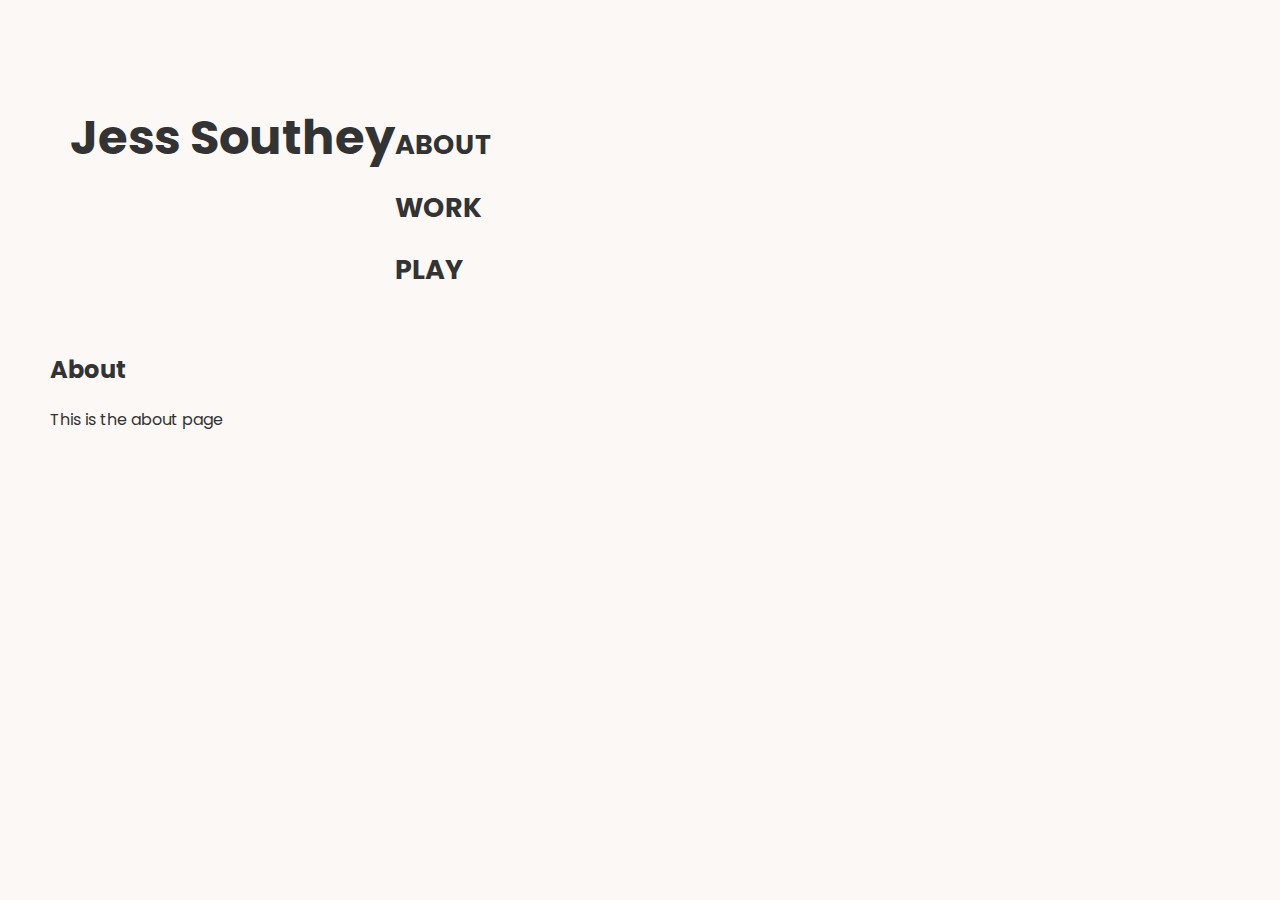
==== about.html @ 93e2e29a "work today" ====
<!DOCTYPE html>
<html>
<head>
    <title>Jess Southey - UX/UI Designer</title>
    <link rel="stylesheet" type="text/css" href="css/style.css">
    
<!-- Font Family - Poppins -->
    <link rel="preconnect" href="https://fonts.googleapis.com"> 
    <link rel="preconnect" href="https://fonts.gstatic.com" crossorigin> 
    <link href="https://fonts.googleapis.com/css2?family=Poppins:wght@700&display=swap" rel="stylesheet">

</head>
<body>
    <div class="logo"></div>
    <div class="nav">
        <div class="left">
             <a href="index.html"><h1>Jess Southey</h1></a>
        </div>
        <div class="right">
             <a href="about.html"><h2>ABOUT</h2></a>
             <a href="work.html"><h2>WORK</h2></a>
             <a href="play.html"><h2>PLAY</h2></a>
        </div>
    </div>
    
    <h2>About</h2>
    <p>This is the about page</p>
</body>

</html>
---- css/style.css ----
.nav {
    display: flex;
    padding: 20px;
    align-items: baseline;
    
}

.left{
    justify-content: left;
}

.right{
    justify-content: right;
    margin-right: 10px;
    font-size: large;
    font-weight:bolder;
}


a{
    text-decoration: none;
    color: #333;
}

a:hover {
    color: lightseagreen;
    border-bottom: 3px solid lightseagreen;
}

p{
    font-family: 'Poppins', sans-serif;
    color: #333;
    font-size: 16px;
    font-weight:normal
}

h1 {
    font-family: 'Poppins', sans-serif;
    font-size: 300%;
}

h2 {
    font-family: 'Poppins', sans-serif;
    text-decoration: none;

}

h3{
    font-family: 'Lora', serif;
font-style: normal;
font-weight: normal;
font-size: 300%;
line-height: 82px;
}

.Save-A-Dog {
   float: right;
   width: 500px;
   margin: 0px, 0px, 20px, 20px;
   padding: 10px;

}

body {
    background-color: #FBF8F6;
    color: #333;
    font-family: 'Poppins', sans-serif;
    font-size: 16px;
    font-weight: 400;
    max-width: 90%;
    margin: 50px;
}

#footer {
    background-color: #ffffff;
    padding:0.5em 0;
    width: 100%;
}
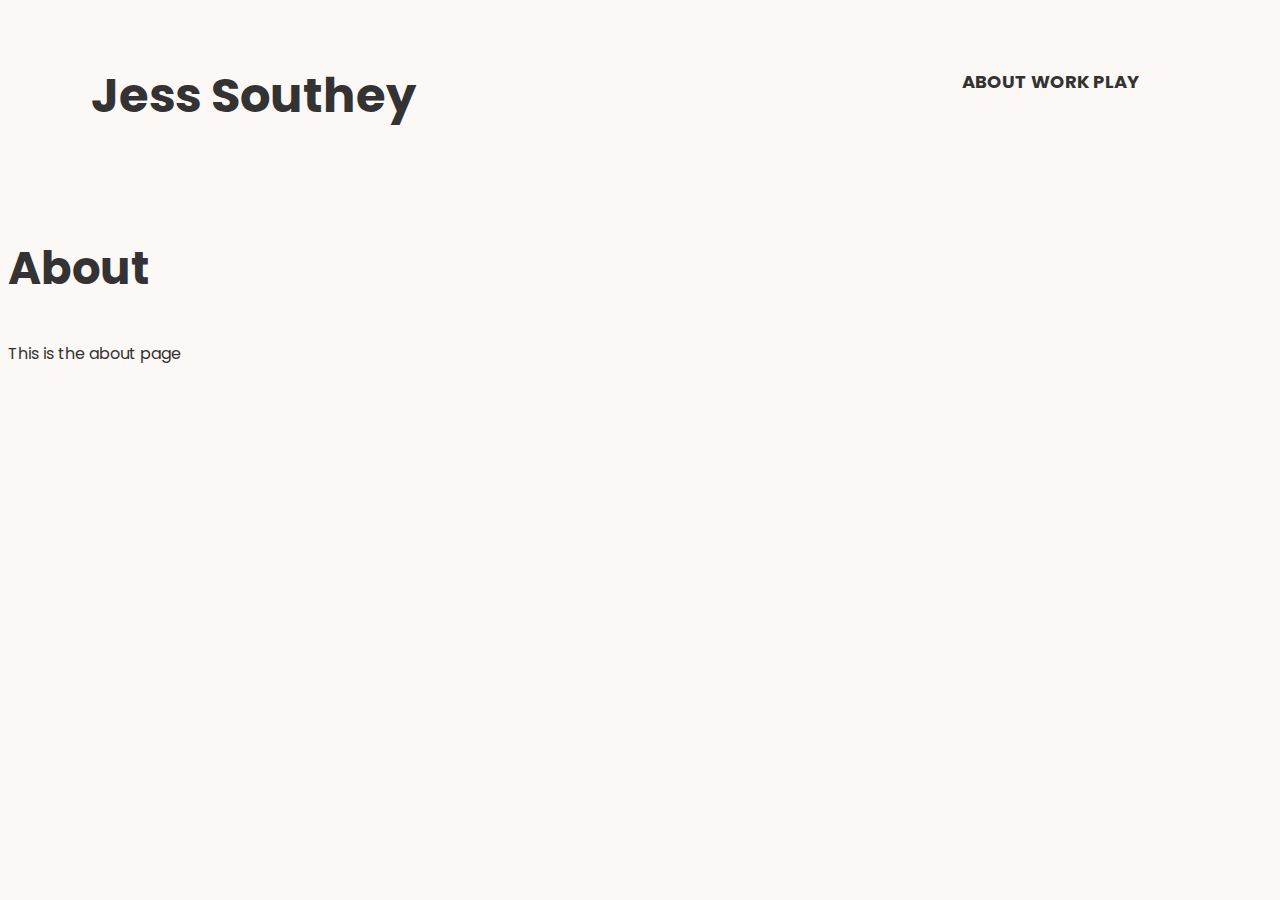
==== commit 0feb6274: "Updates 5/7/21" ====
--- a/about.html
+++ b/about.html
@@ -17,9 +17,9 @@
              <a href="index.html"><h1>Jess Southey</h1></a>
         </div>
         <div class="right">
-             <a href="about.html"><h2>ABOUT</h2></a>
-             <a href="work.html"><h2>WORK</h2></a>
-             <a href="play.html"><h2>PLAY</h2></a>
+             <a href="about.html">ABOUT</a>
+             <a href="index.html">WORK</a>
+             <a href="play.html">PLAY</a>
         </div>
     </div>
     
--- a/css/style.css
+++ b/css/style.css
@@ -1,21 +1,80 @@
+/* BODY */
+
+body {
+    background-color: #FBF8F6;
+    color: #333;
+    font-family: 'Poppins', sans-serif;
+    font-size: 16px;
+    font-weight: 400;
+
+}
+
+header {
+    background-image: url("../images/Header\ background.png");
+    background-position: top;
+    background-size: cover;
+    background-repeat: no-repeat;
+    height: 1000px;
+    
+}
+
+#intro h2 {
+    font-family: 'Poppins', sans-serif;
+    font-weight: 500;
+}
+
+/* HERO SECTION GRID */
+
+.herobannerGrid {
+    display: grid;
+    max-width: 1500px;
+    grid-template-columns: 60% 40%;
+    grid-template-rows: 850px;
+    grid-template-areas: "intro photo";
+    margin: 0 auto;
+}
+
+#intro {
+    grid-area: intro;
+    
+}
+
+#photo {
+    grid-area: photo;
+    float: right;
+    width: 345px;
+    height: 456px;
+    top: 216px;
+}
+
+
+/* NAVIGATION */
+
 .nav {
-    display: flex;
+
+    flex-direction: row;
+    margin: 0px 5%;
     padding: 20px;
     align-items: baseline;
+    height: 150px;
     
 }
 
 .left{
-    justify-content: left;
+    float: left;
+    margin-left: auto;
 }
 
 .right{
-    justify-content: right;
+    float: right;
     margin-right: 10px;
     font-size: large;
-    font-weight:bolder;
-}
-
+    font-weight: bolder;
+    text-align: center;
+    padding: 40px;
+}
+
+/* TYPOGRAPHY */
 
 a{
     text-decoration: none;
@@ -42,6 +101,7 @@
 h2 {
     font-family: 'Poppins', sans-serif;
     text-decoration: none;
+    font-size: 45px;
 
 }
 
@@ -53,26 +113,110 @@
 line-height: 82px;
 }
 
-.Save-A-Dog {
+
+
+/* CASE STUDY GRID */
+
+.casestudyGrid {
+    display: grid;
+    max-width: 1500px;
+    margin: 0 auto;
+    grid-template-columns: 1fr 1fr;
+    grid-template-rows: 475px 475px 475px 475px;
+    grid-row-gap: 100px;
+    grid-template-areas: "casestudy1 casestudy1text" 
+    "casestudy2 casestudy2text"
+    "casestudy3 casestudy3text"
+    "casestudy4 casestudy4text";
+
+}
+
+.casestudyGridArea {
+    display: flex;
+    align-items: center;
+    justify-content: center;
+}
+
+#casestudy1, #casestudy2, #casestudy3, #casestudy4 {
+    padding: 10px;
+    margin-right: 30px;
+    margin-top: 30px;
+    margin-bottom: 30px;
+}
+
+img {
+    border-radius: 3%;
+    
+}
+
+#casestudyimages:hover {
+    opacity: 0.9;
+}
+
+#casestudy1 {
+    grid-area: casestudy1;
+    
+    
+}
+
+#casestudy1text {
+    grid-area: casestudy1text;
+}
+
+#casestudy2 {
+    grid-area: casestudy2;
+    
+}
+
+#casestudy2text {
+    grid-area: casestudy2text;
+}
+
+#casestudy3 {
+    grid-area: casestudy3;
+
+}
+
+#casestudy3text {
+    grid-area: casestudy3text;
+    vertical-align: text-bottom;
+}
+
+#casestudy4 {
+    grid-area: casestudy4;
+    background-color: rgb(109, 184, 171);
+}
+
+#casestudy4text {
+    grid-area: casestudy4text;
+}
+
+.Save-A-Dog .Link2Care .AWE .GreenLight {
    float: right;
-   width: 500px;
    margin: 0px, 0px, 20px, 20px;
    padding: 10px;
-
-}
-
-body {
-    background-color: #FBF8F6;
-    color: #333;
-    font-family: 'Poppins', sans-serif;
-    font-size: 16px;
-    font-weight: 400;
-    max-width: 90%;
-    margin: 50px;
-}
-
-#footer {
+   text-align: center;}
+
+.arrow {
+    padding-left: 20px;
+
+}
+
+
+
+
+
+
+
+/* FOOTER */
+.footer {
+    display: flex;
+    flex-direction: row;
+    justify-content: space-evenly;
     background-color: #ffffff;
     padding:0.5em 0;
     width: 100%;
-}+    vertical-align: top; 
+    text-decoration: none;
+}
+
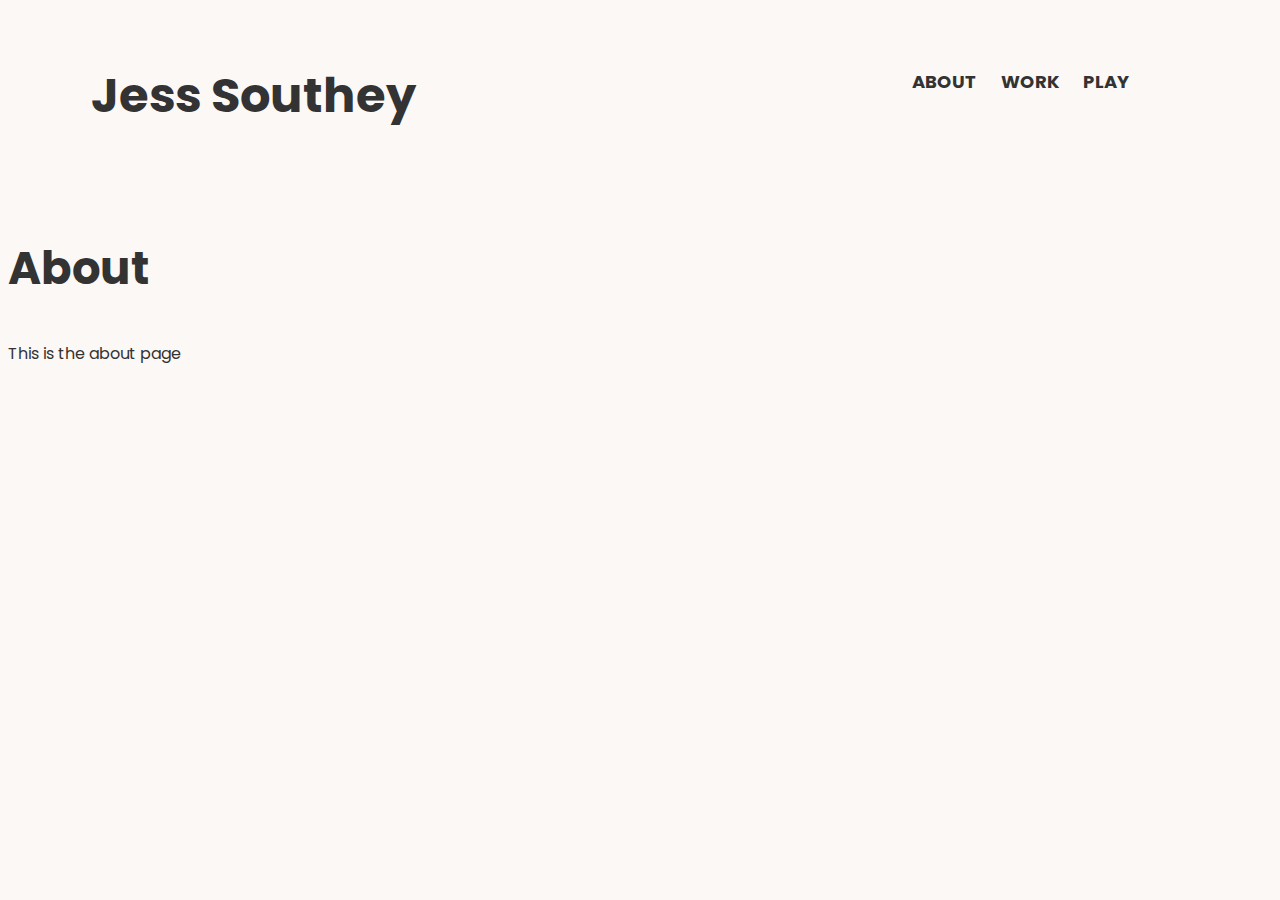
==== commit 449bdb0a: "5/7/21" ====
--- a/about.html
+++ b/about.html
@@ -17,9 +17,9 @@
              <a href="index.html"><h1>Jess Southey</h1></a>
         </div>
         <div class="right">
-             <a href="about.html">ABOUT</a>
-             <a href="index.html">WORK</a>
-             <a href="play.html">PLAY</a>
+             <a href="about.html" class="navitem">ABOUT</a>
+             <a href="index.html" class="navitem">WORK</a>
+             <a href="play.html" class="navitem">PLAY</a>
         </div>
     </div>
     
--- a/css/style.css
+++ b/css/style.css
@@ -72,6 +72,11 @@
     font-weight: bolder;
     text-align: center;
     padding: 40px;
+}
+.navitem {
+    padding-right: 10px;
+    padding-left: 10px;
+
 }
 
 /* TYPOGRAPHY */
@@ -217,6 +222,9 @@
     padding:0.5em 0;
     width: 100%;
     vertical-align: top; 
-    text-decoration: none;
-}
-
+    list-style: none;
+}
+
+ul {
+    list-style: none;
+}
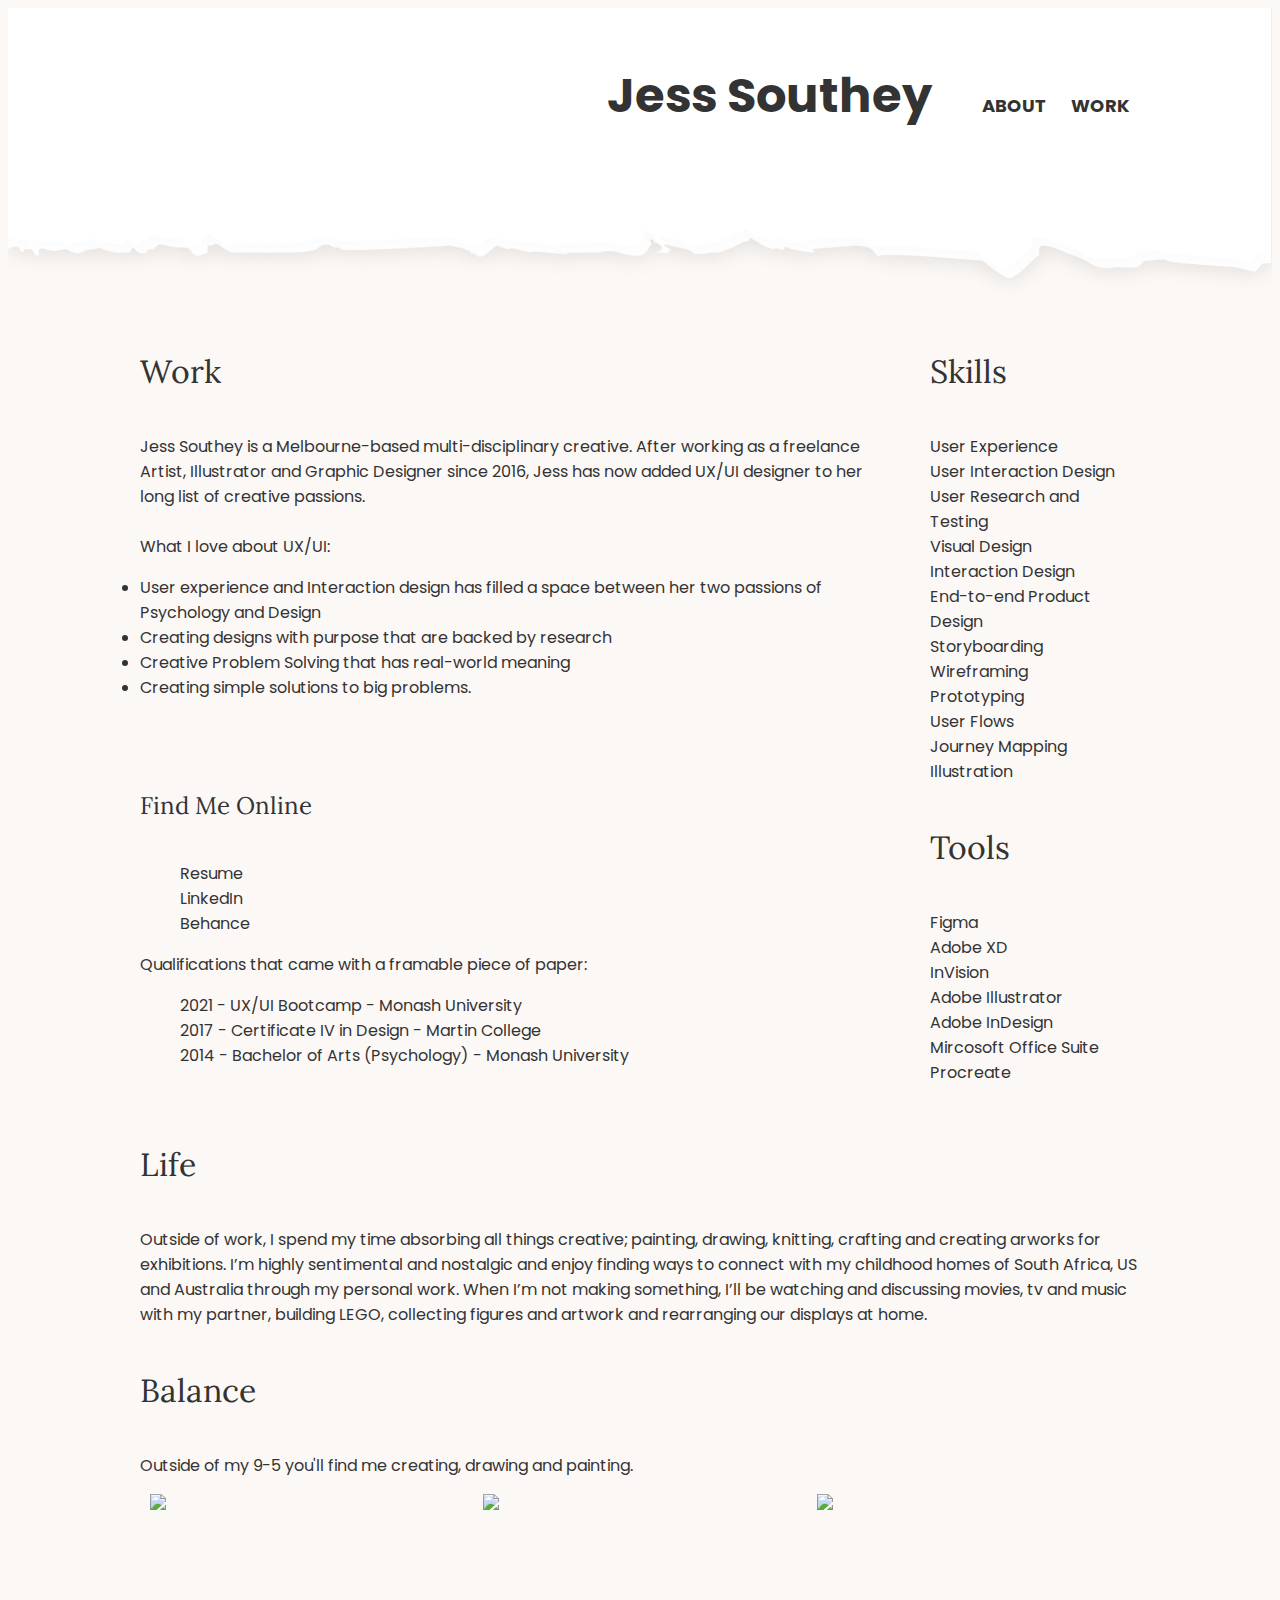
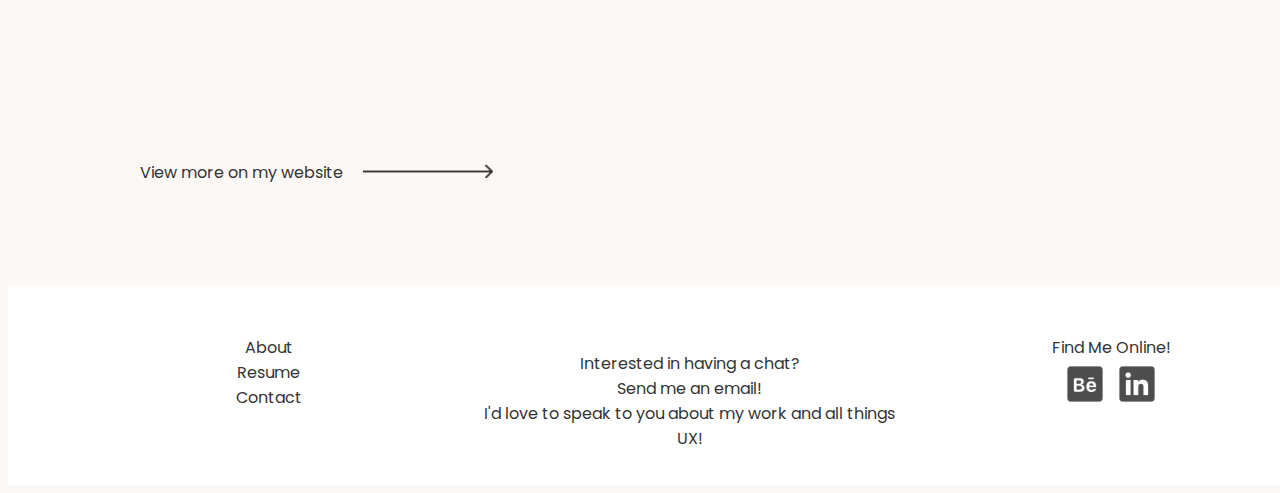
==== commit f5c70870: "Week 18 Homework" ====
--- a/about.html
+++ b/about.html
@@ -4,27 +4,131 @@
     <title>Jess Southey - UX/UI Designer</title>
     <link rel="stylesheet" type="text/css" href="css/style.css">
     
-<!-- Font Family - Poppins -->
-    <link rel="preconnect" href="https://fonts.googleapis.com"> 
-    <link rel="preconnect" href="https://fonts.gstatic.com" crossorigin> 
-    <link href="https://fonts.googleapis.com/css2?family=Poppins:wght@700&display=swap" rel="stylesheet">
+<!-- Font Family - Poppins/Lora-->
+
+<link rel="preconnect" href="https://fonts.googleapis.com"> 
+<link rel="preconnect" href="https://fonts.gstatic.com" crossorigin>
+<link href="https://fonts.googleapis.com/css2?family=Lora:ital,wght@0,400;0,500;0,600;0,700;1,400;1,500&family=Poppins:ital,wght@0,100;0,200;0,300;0,400;0,500;0,600;0,700;0,800;1,100;1,200;1,300;1,400;1,500;1,600&display=swap" rel="stylesheet">
 
 </head>
 <body>
-    <div class="logo"></div>
+    <header class="aboutPageHeader">
     <div class="nav">
-        <div class="left">
+        <div class="logo">
              <a href="index.html"><h1>Jess Southey</h1></a>
         </div>
         <div class="right">
              <a href="about.html" class="navitem">ABOUT</a>
              <a href="index.html" class="navitem">WORK</a>
-             <a href="play.html" class="navitem">PLAY</a>
         </div>
     </div>
+    </header>
     
-    <h2>About</h2>
-    <p>This is the about page</p>
+    
+
+<section class="aboutPage">    
+    <div class="aboutPageGrid">
+    <div id="aboutWork">
+
+    <h4>Work</h4>
+    <p>Jess Southey is a Melbourne-based multi-disciplinary creative. After working as a freelance Artist, Illustrator and Graphic Designer since 2016, Jess has now added UX/UI designer to her long list of creative passions.
+    <br><br>
+        What I love about UX/UI:
+        <li>User experience and Interaction design has filled a space between her two passions of Psychology and Design </li>
+        <li>Creating designs with purpose that are backed by research</li>
+        <li>Creative Problem Solving that has real-world meaning</li>
+        <li>Creating simple solutions to big problems.</li>
+        <br><br>
+        <h5>Find Me Online</h5>
+            <ul>
+            <li><a href="#">Resume</a></li>
+            <li><a href="#">LinkedIn</a></li>
+            <li><a href="https://www.behance.net/jesssoutheyart">Behance</a></li>
+        </ul>
+
+        Qualifications that came with a framable piece of paper:
+        <ul><li>2021 - UX/UI Bootcamp - Monash University</li>
+        <li>2017 - Certificate IV in Design - Martin College</li>
+        <li>2014 - Bachelor of Arts (Psychology) - Monash University</li>
+        </ul>
+
+        </p>
+        </div>
+
+        <div id="aboutSkills">
+            <ul><h4>Skills</h4>
+            <p><li>User Experience</li>
+                <li>User Interaction Design</li>
+                <li>User Research and Testing</li>
+                <li>Visual Design</li>
+                <li>Interaction Design</li>
+                <li>End-to-end Product Design</li>
+                <li>Storyboarding</li>
+                <li>Wireframing</li>
+                <li>Prototyping</li>
+                <li>User Flows</li>
+                <li>Journey Mapping</li>
+                <li>Illustration</li></ul></p>
+            <ul><h4>Tools</h4>
+                <li>Figma</li>
+                <li>Adobe XD</li>
+                <li>InVision</li>
+                <li>Adobe Illustrator</li>
+                <li>Adobe InDesign</li>
+                <li>Mircosoft Office Suite</li>
+                <li>Procreate</li>
+                </ul>
+            <p></p>
+        </div>
+
+    </div>
+   
+
+    
+<div id="aboutLife">
+    <h4>Life</h4>
+
+        <p>Outside of work, I spend my time absorbing all things creative; painting, drawing, knitting, crafting and creating arworks for exhibitions. I’m highly sentimental and nostalgic and enjoy finding ways to connect with my childhood homes of South Africa, US and Australia through my personal work. When I’m not making something, I’ll be watching and discussing movies, tv and music with my partner, building LEGO, collecting figures and artwork and rearranging our displays at home.</p>
+</div>
+
+<div id="aboutBalance">
+    <h4>Balance</h4>
+    <p>Outside of my 9-5 you'll find me creating, drawing and painting.</p>
+    <div class="artGrid">
+        <img id="artimages1" src="images/Jess Southey Art 1.png" height=250px;>
+        <img id="artimages2" src="images/Jess Southey Art 2.png"height=250px;>
+        <img id="artimages3" src="images/Jess Southey Art 3.png"height=250px;>
+    </div>
+    <p><a href="">View more on my website</a><img src="images/Line 5.png" class="arrow" width="130px"></p>
+
+</div>
+
+
+        </section>
+
+
+        <section>
+            <div class="footerGrid">
+                <div class="message">
+                    <p>Interested in having a chat?<br> Send me an <a href="#">email</a>!<br> I'd love to speak to you about my work and all things UX! <p>
+                </div>
+                <div class="links">
+                    <li><a href="about.html">About</a></li>
+                    <li><a href="#">Resume</a></li>
+                    <li><a href="#">Contact</a></li>
+                </div>
+                <div class="findmeonline">
+                    <span>Find Me Online!</span>
+                        <li><a href="#">
+                            <img src="images/Behance.png" alt="Behance" width=48px>
+                        </a>
+                        <a href="#"><img src="images/LinkedIn.png" alt="Behance" width=48px></a></li>
+                        
+                    </div>
+                </div>
+            </div>
+          
+          </section>
 </body>
 
 </html>--- a/css/style.css
+++ b/css/style.css
@@ -5,17 +5,28 @@
     color: #333;
     font-family: 'Poppins', sans-serif;
     font-size: 16px;
-    font-weight: 400;
-
-}
+    font-weight: normal;
+
+}
+
+    
+
 
 header {
     background-image: url("../images/Header\ background.png");
-    background-position: top;
+    background-position: bottom;
     background-size: cover;
     background-repeat: no-repeat;
-    height: 1000px;
-    
+    height: 900px;
+    
+}
+
+.aboutPageHeader {
+    background-image:  url("../images/Header\ background.png");
+    background-position: bottom;
+    background-size: cover;
+    background-repeat: no-repeat;
+    height: 300px;
 }
 
 #intro h2 {
@@ -28,14 +39,16 @@
 .herobannerGrid {
     display: grid;
     max-width: 1500px;
+    justify-content: center;
     grid-template-columns: 60% 40%;
-    grid-template-rows: 850px;
+    grid-template-rows: 600px;
     grid-template-areas: "intro photo";
     margin: 0 auto;
 }
 
 #intro {
     grid-area: intro;
+    margin-left: 50px;
     
 }
 
@@ -45,13 +58,15 @@
     width: 345px;
     height: 456px;
     top: 216px;
+    padding-left: 100px;
+    margin-right: 50px;
 }
 
 
 /* NAVIGATION */
 
 .nav {
-
+    display: flex;
     flex-direction: row;
     margin: 0px 5%;
     padding: 20px;
@@ -60,9 +75,10 @@
     
 }
 
-.left{
+.logo{
     float: left;
     margin-left: auto;
+    
 }
 
 .right{
@@ -81,6 +97,10 @@
 
 /* TYPOGRAPHY */
 
+p #workNav {
+    color: #FBF8F6;
+}
+
 a{
     text-decoration: none;
     color: #333;
@@ -95,7 +115,7 @@
     font-family: 'Poppins', sans-serif;
     color: #333;
     font-size: 16px;
-    font-weight:normal
+    font-weight:normal;
 }
 
 h1 {
@@ -118,9 +138,23 @@
 line-height: 82px;
 }
 
-
-
-/* CASE STUDY GRID */
+h4{
+    font-family: 'Lora', serif;
+font-style: normal;
+font-weight: normal;
+font-size: 200%;
+}
+
+h5{
+    font-family: 'Lora', serif;
+font-style: normal;
+font-weight: normal;
+font-size: 150%;
+}
+
+
+
+/* HOMEPAGE CASE STUDY GRID */
 
 .casestudyGrid {
     display: grid;
@@ -149,13 +183,14 @@
     margin-bottom: 30px;
 }
 
-img {
+#casestudyimages {
     border-radius: 3%;
     
 }
 
 #casestudyimages:hover {
     opacity: 0.9;
+    border-radius: 3%;
 }
 
 #casestudy1 {
@@ -184,47 +219,273 @@
 
 #casestudy3text {
     grid-area: casestudy3text;
-    vertical-align: text-bottom;
+    
 }
 
 #casestudy4 {
     grid-area: casestudy4;
-    background-color: rgb(109, 184, 171);
+    
 }
 
 #casestudy4text {
     grid-area: casestudy4text;
 }
 
-.Save-A-Dog .Link2Care .AWE .GreenLight {
-   float: right;
-   margin: 0px, 0px, 20px, 20px;
-   padding: 10px;
-   text-align: center;}
-
 .arrow {
     padding-left: 20px;
 
 }
 
 
-
-
-
-
-
 /* FOOTER */
-.footer {
-    display: flex;
-    flex-direction: row;
-    justify-content: space-evenly;
+.footerGrid {
+    display: grid;
+    grid-template-columns: 1fr 1fr 1fr;
+    grid-template-rows: 100px;
+    grid-template-areas: "links message findmeonline";
+    justify-content:space-between;
     background-color: #ffffff;
-    padding:0.5em 0;
+    padding:50px;
+    margin-top: 100px;
     width: 100%;
     vertical-align: top; 
     list-style: none;
+    text-align: center;
+}
+
+.links {
+    grid-area: links;
+}
+
+.findmeonline {
+    grid-area: findmeonline;
+}
+
+.message {
+    grid-area: message;
 }
 
 ul {
     list-style: none;
 }
+
+
+/* ABOUT PAGE GRID */
+
+.aboutPageGrid {
+    display: grid;
+    max-width: 1500px;
+    margin: 0 auto;
+    grid-template-columns: 75% 25%;
+    grid-template-rows: 100%;
+    grid-row-gap: 100px;
+    grid-template-areas: "aboutWork aboutSkills";
+
+}
+
+.aboutPage {
+    margin: 0 auto;
+    max-width: 1000px;
+    
+}
+
+p #aboutbalance {
+    text-align: center;
+}
+
+.artGrid {
+    display: grid;
+    max-width: 1500px;
+    margin: 0 auto;
+    grid-template-columns: 1fr 1fr 1fr;
+    grid-template-rows: 250px;
+    grid-template-areas: "artimages1 artimages2 artimages3";
+    align-items: center;
+}
+
+#artimages1 {
+    grid-area: artimages1;
+}
+
+#artimages2 {
+    grid-area: artimages2;
+}
+
+#artimages3 {
+    grid-area: artimages3;
+}
+
+#artimages1, #artimages2, #artimages3 {
+    padding: 10px;
+    justify-content: center;
+}
+
+
+
+
+
+
+/* MEDIA QUERY */
+
+@media only screen and (max-width: 600px){
+    
+    /* MEDIA QUERY - NAVIGATION */
+    
+    .nav {
+        display: flex;
+        flex-direction: row;
+        margin: 0px 5%;
+        padding: 20px;
+        align-items: baseline;
+        height: 150px;
+
+        
+    }
+    
+    .logo{
+        float: left;
+        margin-left: 0;
+        font-size: 10px !important;
+    }
+    
+    .right{
+        float: right;
+        font-size: small;
+        font-weight: bolder;
+        text-align: center;
+        padding: 40px;
+    }
+    .navitem {
+        padding-right: 10px;
+        padding-left: 10px;
+    
+    }
+
+    /* MEDIA QUERY HEADER AND HERO BANNER */
+
+header {
+    height: 700px;
+}
+    .herobannerGrid {
+        display: grid;
+        max-width: 600px;
+        justify-content: center;
+        grid-template-columns: 60% 40%;
+        grid-template-rows: 600px;
+        grid-template-areas: "intro photo";
+        margin: 0 auto;
+       
+    
+    }
+    
+    #intro {
+        grid-area: intro;
+        font-size: 12px !important;
+        margin-left: 20px;
+        
+    }
+    
+    h2 {
+        font-size: 28px;
+    }
+
+    #photo {
+        grid-area: photo;
+    
+        width: 200px;
+        padding-left: 100px;
+    }
+
+    /* MEDIA QUERY CASE STUDIES */
+
+    .casestudyGrid {
+        grid-template-columns: 1fr;
+        grid-template-rows: 475px 300px 475px 300px 475px 300px 475px 300px;
+        grid-row-gap: 10px;
+        grid-template-areas: 
+        "casestudy1"
+        "casestudy1text" 
+        "casestudy2" 
+        "casestudy2text"
+        "casestudy3" 
+        "casestudy3text"
+        "casestudy4" 
+        "casestudy4text";}
+
+        #casestudy1, #casestudy2, #casestudy3, #casestudy4, #casestudyimages {
+            padding: 10px;
+            margin-right: 30px;
+            margin-top: 30px;
+            margin-bottom: 30px;
+            max-height: 400px;
+            
+        
+        }
+
+        #casestudyimages {
+            border-radius: 7%;}
+
+        #casestudy1text, #casestudy2text, #casestudy3text, #casestudy4text {
+            padding: 40px;
+            margin-right: 30px;
+            margin-left: 30px;
+            max-height: 400px;
+            font-size: x-small;
+        
+        }
+    
+/* MEDIA QUERY ABOUT PAGE */
+
+        .aboutPageGrid {
+            display: grid;
+            margin: 0 auto;
+            grid-template-columns: 1fr;
+            grid-template-rows: 50% 50%;
+            grid-row-gap: 10px;
+            grid-template-areas: "aboutWork" "aboutSkills";
+        
+        }
+        
+        .aboutPage {
+            margin: 0 auto;
+            max-width: 1000px;
+            
+        }
+        
+        p #aboutbalance {
+            text-align: center;
+        }
+        
+        .artGrid {
+            display: grid;
+            max-width: 600px;
+            margin: 0 auto;
+            grid-template-columns: 1fr;
+            grid-template-rows: 250px 250px 250px;
+            grid-template-areas: "artimages1" "artimages2" "artimages3";
+            justify-content: center;
+        }
+        
+        #artimages1 {
+            grid-area: artimages1;
+            
+        }
+        
+        #artimages2 {
+            grid-area: artimages2;
+           
+        }
+        
+        #artimages3 {
+            grid-area: artimages3;
+           
+        }
+        
+        #artimages1, #artimages2, #artimages3 {
+            padding: 10px;
+            align-items: center;
+            justify-content: center;
+            height: unset;
+            max-width: 300px;
+        }
+    }
